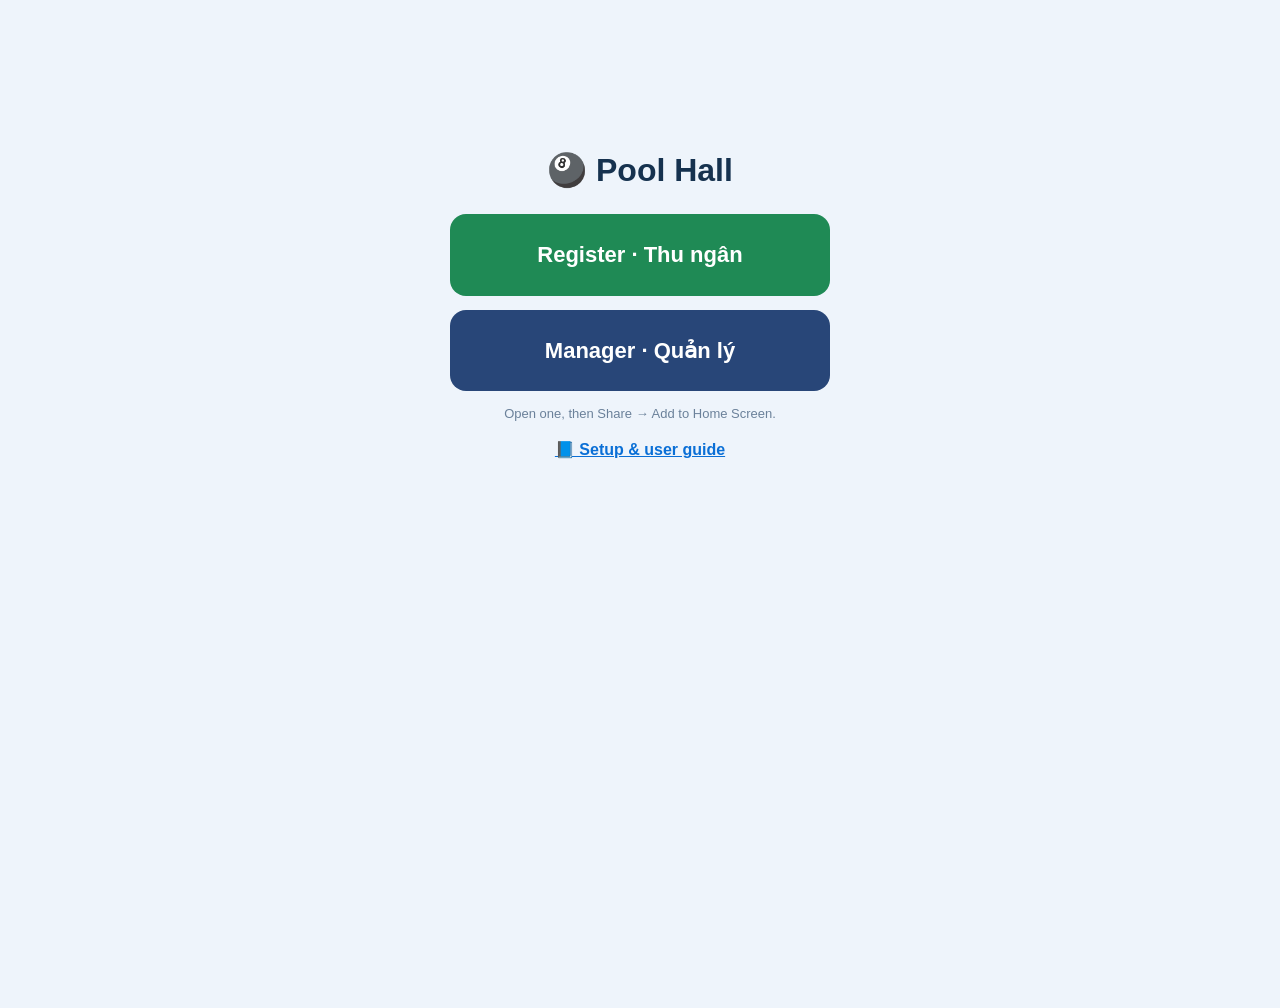
==== index.html @ fe645f4f "Pool hall app: Register + Manager v1 Co-Authored-By: Claude Opus 5.5 <noreply@anthropic.com> Claude-" ====
<!DOCTYPE html><html><head><meta charset="utf-8">
<meta name="viewport" content="width=device-width,initial-scale=1"><title>Pool Hall</title><style>:root{
  --bg:#eef4fb; --surface:#ffffff; --surface2:#f1f6fc; --line:#d6e2f0; --text:#16324f; --muted:#6b819a;
  --blue:#1a8cff; --blue2:#0a6fd6; --felt:#1a8cff; --felt2:#0a6fd6; --green:#16a34a; --amber:#f59e0b; --red:#e5484d;
  --card:#1a8cff; --zelle:#7c3aed; --radius:14px; --safe-b:env(safe-area-inset-bottom,0px); --safe-t:env(safe-area-inset-top,0px);
}
*{box-sizing:border-box;-webkit-tap-highlight-color:transparent}
html,body{margin:0;height:100%;background:var(--bg);color:var(--text);font:16px/1.35 -apple-system,BlinkMacSystemFont,"Segoe UI",Roboto,sans-serif;-webkit-text-size-adjust:100%}
body{overscroll-behavior:none}
button,input,select,textarea{font:inherit;color:inherit}
button{cursor:pointer;border:1px solid var(--line);background:var(--surface);color:var(--text);border-radius:10px;padding:10px 14px;min-height:44px;font-weight:600;touch-action:manipulation}
button:active{transform:scale(.97)}
button:disabled{opacity:.4;pointer-events:none}
button.primary{background:var(--blue);border-color:var(--blue);color:#fff}
button.primary:active{background:var(--blue2)}
button.danger{background:#fff0f0;border-color:#f6c9cb;color:#c62f35}
button.warn{background:#fff6e0;border-color:#f7d891;color:#a15c00}
button.ghost{background:transparent}
button.big{min-height:60px;font-size:20px;border-radius:14px}
button.sel{background:var(--blue);border-color:var(--blue);color:#fff}
input,select,textarea{background:#fff;border:1px solid var(--line);border-radius:10px;padding:10px 12px;min-height:44px;width:100%;outline:none;color:var(--text)}
input:focus,select:focus,textarea:focus{border-color:var(--blue);box-shadow:0 0 0 3px rgba(26,140,255,.15)}
label{display:block;font-size:13px;color:var(--muted);margin:10px 0 4px}
h3{color:var(--text)}
.row{display:flex;gap:8px;align-items:center}
.row.wrap{flex-wrap:wrap}
.grow{flex:1}
.muted{color:var(--muted)}
.small{font-size:13px}
.right{text-align:right}
.num{font-variant-numeric:tabular-nums}
.hidden{display:none!important}
.topbar{position:sticky;top:0;z-index:20;display:flex;align-items:center;gap:8px;padding:calc(8px + var(--safe-t)) 12px 8px;background:linear-gradient(90deg,#1a8cff,#3aa0ff);color:#fff;box-shadow:0 2px 8px rgba(10,111,214,.25)}
.topbar h1{font-size:18px;margin:0;white-space:nowrap;overflow:hidden;text-overflow:ellipsis}
.topbar button{min-height:40px;padding:8px 12px;font-size:14px;background:rgba(255,255,255,.18);border-color:rgba(255,255,255,.35);color:#fff}
.topbar button.ghost{background:#fff;color:var(--blue2)}
.topbar .dot{color:#e6f2ff}
@media (max-width:600px){.topbar{flex-wrap:wrap}.topbar h1{flex-basis:100%;order:-2}.topbar .dot{order:-1;flex-basis:100%}.topbar button{flex:1;padding:8px 6px;font-size:13px}}
.dot{display:inline-flex;align-items:center;gap:6px;font-size:12px;color:var(--muted);white-space:nowrap}
.dot::before{content:"";width:9px;height:9px;border-radius:50%;background:#b8c6d6}
.dot.ok::before{background:#22c55e} .dot.off::before{background:var(--amber)}
.chips{display:flex;gap:6px;overflow-x:auto;padding:10px 12px;scrollbar-width:none}
.chips::-webkit-scrollbar{display:none}
.chip{white-space:nowrap;border-radius:999px;padding:8px 14px;min-height:38px;background:#fff;border:1px solid var(--line);font-size:14px}
.chip.sel{background:var(--blue);border-color:var(--blue);color:#fff}
.section-title{padding:6px 14px 0;font-size:13px;letter-spacing:.06em;text-transform:uppercase;color:var(--muted);font-weight:700}
.grid{display:grid;grid-template-columns:repeat(auto-fill,minmax(150px,1fr));gap:10px;padding:10px 12px 16px}
@media (max-width:480px){.grid{grid-template-columns:repeat(3,1fr);gap:8px;padding:8px}.tcard{min-height:100px;padding:9px}.tcard .tname{font-size:22px}.tcard .ttime{font-size:15px}.tcard .tamt{font-size:13px}.tcard .badge{top:6px;right:6px;font-size:10px}}
.tcard{position:relative;border-radius:var(--radius);padding:12px;min-height:118px;background:#fff;border:2px solid var(--line);text-align:left;display:flex;flex-direction:column;justify-content:space-between;font-weight:400;box-shadow:0 1px 3px rgba(22,50,79,.06)}
.tcard .tname{font-size:28px;font-weight:800;line-height:1}
.tcard .ttype{font-size:12px;color:var(--muted);text-transform:uppercase;letter-spacing:.05em;font-weight:700}
.tcard .ttime{font-size:20px;font-weight:700;font-variant-numeric:tabular-nums}
.tcard .tamt{font-size:15px;font-weight:600;font-variant-numeric:tabular-nums}
.tcard .tfree{color:var(--green);font-size:14px;font-weight:600}
.tcard .badge{position:absolute;top:10px;right:10px;font-size:11px;font-weight:700;padding:3px 7px;border-radius:6px;background:rgba(255,255,255,.9);color:var(--text)}
.tcard.carom .ttype{color:#0e9f8e}
.tcard.busy{background:linear-gradient(160deg,#2b9bff,#1173e0);border-color:#0a6fd6;color:#fff}
.tcard.busy .ttype,.tcard.paused .ttype{color:rgba(255,255,255,.85)}
.tcard.paused{background:linear-gradient(160deg,#ffb938,#f59e0b);border-color:#d98500;color:#fff}
.tcard.over{border-color:var(--red);animation:pulse 1.2s infinite}
@keyframes pulse{50%{box-shadow:0 0 0 5px rgba(229,72,77,.45)}}
.overlay{position:fixed;inset:0;z-index:50;background:rgba(22,50,79,.35);display:flex;justify-content:flex-end}
.panel{width:min(560px,100%);height:100%;background:var(--bg);display:flex;flex-direction:column;box-shadow:-10px 0 30px rgba(22,50,79,.2);animation:slide .18s ease-out}
@keyframes slide{from{transform:translateX(40px);opacity:.6}}
.panel-h{display:flex;align-items:center;gap:8px;padding:calc(10px + var(--safe-t)) 14px 10px;background:#fff;border-bottom:1px solid var(--line)}
.panel-h h2{margin:0;font-size:20px;flex:1}
.panel-b{flex:1;overflow-y:auto;padding:14px;-webkit-overflow-scrolling:touch}
.panel-f{padding:12px 14px calc(12px + var(--safe-b));border-top:1px solid var(--line);background:#fff}
.xbtn{width:44px;padding:0;font-size:22px;background:transparent;border:0}
.bigtime{font-size:44px;font-weight:800;font-variant-numeric:tabular-nums;text-align:center}
.box{background:#fff;border:1px solid var(--line);border-radius:12px;padding:12px;margin:10px 0}
.line{display:flex;justify-content:space-between;gap:10px;padding:6px 0}
.line.total{font-size:24px;font-weight:800;border-top:1px solid var(--line);margin-top:6px;padding-top:10px;color:var(--blue2)}
.tlist{display:flex;flex-direction:column;gap:8px;margin-top:8px}
.trow{display:flex;align-items:center;gap:10px;background:#fff;border:2px solid var(--line);border-left:6px solid var(--blue);border-radius:12px;padding:10px 12px;cursor:pointer}
.trow.paused{border-left-color:var(--amber);background:#fffaf0}
.trow.stopped{border-left-color:#b8c6d6;opacity:.75}
.ilist{background:#fff;border:1px solid var(--line);border-radius:12px;padding:0 12px;margin-top:10px}
.ilist .irow{display:flex;align-items:center;gap:8px;padding:8px 0;border-bottom:1px solid var(--line)}
.ilist .irow:last-child{border-bottom:0}
.qty{display:flex;align-items:center;gap:4px}
.qty button{width:40px;min-height:40px;padding:0;font-size:20px}
.qty span{min-width:26px;text-align:center;font-weight:700}
.btns{display:grid;grid-template-columns:repeat(auto-fill,minmax(120px,1fr));gap:8px}
.igrid{display:grid;grid-template-columns:repeat(auto-fill,minmax(130px,1fr));gap:8px}
.ibtn{position:relative;min-height:74px;display:flex;flex-direction:column;justify-content:center;align-items:flex-start;text-align:left;background:#fff;font-weight:600}
.ibtn.timer{background:#e8f3ff;border-color:#9fcbff}
.ibtn .p{font-weight:400;color:var(--muted);font-size:14px}
.ibtn .c{position:absolute;top:6px;right:8px;background:var(--blue);color:#fff;border-radius:999px;min-width:24px;height:24px;font-size:13px;display:flex;align-items:center;justify-content:center;padding:0 6px}
.seg{display:flex;background:var(--surface2);border:1px solid var(--line);border-radius:12px;padding:4px;gap:4px}
.seg button{flex:1;background:transparent;border:0;min-height:48px}
.seg button.sel{background:var(--blue);color:#fff}
.seg.pay button.sel[data-m=cash]{background:var(--green)}
.seg.pay button.sel[data-m=zelle]{background:var(--zelle)}
.seg.pay button.sel[data-m=split]{background:#56636b}
.toast{position:fixed;left:50%;bottom:calc(96px + var(--safe-b));transform:translateX(-50%);z-index:100;background:#16324f;color:#fff;padding:12px 18px;border-radius:12px;font-weight:600;box-shadow:0 8px 24px rgba(22,50,79,.3);max-width:90vw}
.modal-bg{position:fixed;inset:0;z-index:90;background:rgba(22,50,79,.4);display:flex;align-items:center;justify-content:center;padding:20px}
.modal{background:#fff;border-radius:16px;padding:18px;width:min(440px,100%);max-height:92vh;overflow:auto;box-shadow:0 20px 50px rgba(22,50,79,.3)}
.modal h3{margin:0 0 10px}
table.t{width:100%;border-collapse:collapse;font-size:14px}
table.t th,table.t td{padding:9px 8px;border-bottom:1px solid var(--line);text-align:left}
table.t .right{text-align:right}
table.t th{color:var(--muted);font-weight:700;font-size:12px;text-transform:uppercase;letter-spacing:.04em}
table.t tr.click{cursor:pointer}
table.t tr.click:hover{background:#f5f9ff}
table.t tr.void td{color:var(--muted);text-decoration:line-through}
.tag{display:inline-block;font-size:11px;font-weight:700;padding:2px 7px;border-radius:6px;background:var(--surface2)}
.tag.cash{background:#dcfce7;color:#166534}.tag.card{background:#dbeafe;color:#1e40af}.tag.zelle{background:#ede9fe;color:#5b21b6}.tag.split{background:#e5e7eb}
.tag.void,.tag.cancelled{background:#fee2e2;color:#991b1b}
.empty{padding:40px 20px;text-align:center;color:var(--muted)}
#print{display:none}
@media print{
  body *{visibility:hidden!important}
  #print,#print *{visibility:visible!important}
  #print{display:block!important;position:absolute;left:0;top:0;width:72mm;color:#000;background:#fff;font:12px/1.35 Menlo,Consolas,monospace}
  @page{margin:4mm}
}
.rcpt{font:13px/1.4 Menlo,Consolas,monospace;background:#fff;color:#111;border:1px solid var(--line);border-radius:8px;padding:14px;max-width:340px;margin:0 auto}
.rcpt .c{text-align:center}.rcpt .b{font-weight:700}.rcpt .l{display:flex;justify-content:space-between;gap:8px}
.rcpt hr{border:0;border-top:1px dashed #999;margin:8px 0}
/* Manager: sidebar on wide screens (PC / iPad landscape) */
.mgr{display:block}
@media (min-width:1000px){
  .mgr{display:grid;grid-template-columns:220px 1fr;min-height:calc(100vh - 56px)}
  .mgr #nav{flex-direction:column;align-items:stretch;padding:14px;gap:6px;background:#fff;border-right:1px solid var(--line)}
  .mgr #nav .chip{text-align:left;border-radius:10px;padding:12px 14px;border:0;background:transparent;font-size:15px}
  .mgr #nav .chip.sel{background:#e8f3ff;color:var(--blue2)}
  .mgr #view{padding:10px 24px 60px!important;max-width:1100px!important}
}
.kpis{display:grid;grid-template-columns:repeat(auto-fit,minmax(150px,1fr));gap:10px}
.feed .ev{display:flex;gap:10px;align-items:center;padding:10px 0;border-bottom:1px solid var(--line)}
.bell{position:relative}
.bell .n{position:absolute;top:-6px;right:-6px;background:var(--red);color:#fff;border-radius:999px;font-size:11px;min-width:20px;height:20px;display:flex;align-items:center;justify-content:center;padding:0 5px}
.live{display:grid;grid-template-columns:repeat(auto-fill,minmax(170px,1fr));gap:10px}
/* ---- Table screen (v3) ---- */
.panel.wide{width:min(1060px,100%)}
.tscreen{display:grid;grid-template-columns:1fr;grid-template-areas:'st' 'it' 'bl';gap:14px;align-content:start}
.tscreen .a-st{grid-area:st}.tscreen .a-it{grid-area:it}.tscreen .a-bl{grid-area:bl}
@media (min-width:760px){.tscreen{grid-template-columns:minmax(300px,42%) 1fr;grid-template-areas:'st it' 'bl it';grid-template-rows:auto 1fr}.tscreen .a-bl .billl{margin-top:0}}
.status{border-radius:16px;padding:14px 16px;background:linear-gradient(160deg,#2b9bff,#1173e0);color:#fff}
.status.paused{background:linear-gradient(160deg,#ffb938,#f59e0b)}
.status.none{background:#fff;color:var(--text);border:1px solid var(--line)}
.status .clock{font-size:40px;font-weight:800;font-variant-numeric:tabular-nums;line-height:1.1}
.status .lbl{font-size:14px;opacity:.9}
.billl{background:#fff;border:1px solid var(--line);border-radius:14px;padding:4px 12px;margin-top:12px}
.bl{display:flex;align-items:center;gap:10px;padding:12px 0;border-bottom:1px solid var(--line);cursor:pointer}
.bl:last-child{border-bottom:0}
.bl .ic{width:34px;height:34px;border-radius:10px;display:flex;align-items:center;justify-content:center;background:var(--surface2);flex:none}
.bl.timer .ic{background:#e3f0ff}.bl.timer.p .ic{background:#fff1d6}.bl.timer.s .ic{background:#eef1f4}
.bl .nt{font-size:13px;color:#a15c00}
.isec h4{margin:4px 0 8px;font-size:14px;text-transform:uppercase;letter-spacing:.05em;color:var(--muted)}
.ibig{display:grid;grid-template-columns:repeat(5,1fr);gap:10px;margin-bottom:14px}
@media (max-width:420px){.ibig{gap:6px}}
.ibig button{min-height:84px;font-size:20px;font-weight:800;border-radius:14px;border:2px solid var(--line);background:#fff;display:flex;flex-direction:column;align-items:center;justify-content:center;gap:2px;padding:4px}
.ibig button .s{font-size:12px;font-weight:600;color:var(--muted)}
.ibig button.d{border-color:#9fcbff;background:#f2f8ff}.ibig button.n{border-color:#ffd38a;background:#fffaf0}
.ibig button:active{background:var(--blue);color:#fff}
.cart{background:#fffbeb;border:2px dashed #f7c35c;border-radius:14px;padding:10px 12px}
.cart .cr{display:flex;align-items:center;gap:8px;padding:6px 0}
.bar{display:flex;gap:8px}
.bar button{flex:1;min-height:58px;font-size:17px}
.bar .co{flex:1.6;font-size:19px}
.paybtns{display:grid;grid-template-columns:repeat(3,1fr);gap:10px}
.paybtns button{min-height:96px;font-size:22px;font-weight:800;border-width:3px;display:flex;flex-direction:column;align-items:center;justify-content:center;gap:4px}
.paybtns button[data-m=cash].sel{background:#16a34a;border-color:#16a34a;color:#fff}
.paybtns button[data-m=card].sel{background:#1a8cff;border-color:#1a8cff;color:#fff}
.paybtns button[data-m=zelle].sel{background:#7c3aed;border-color:#7c3aed;color:#fff}

.wrap{max-width:420px;margin:12vh auto;padding:20px;text-align:center} a.big{display:block;margin:14px 0;padding:26px;border-radius:16px;color:#fff;text-decoration:none;font-size:22px;font-weight:800}</style></head>
<body><div class="wrap"><h1>🎱 Pool Hall</h1>
<a class="big" style="background:#1f8a55" href="register.html">Register · Thu ngân</a>
<a class="big" style="background:#284678" href="manager.html">Manager · Quản lý</a>
<p class="muted small">Open one, then Share → Add to Home Screen.</p><p><a href="guide.html" style="color:#0a6fd6;font-weight:600">📘 Setup &amp; user guide</a></p></div></body></html>
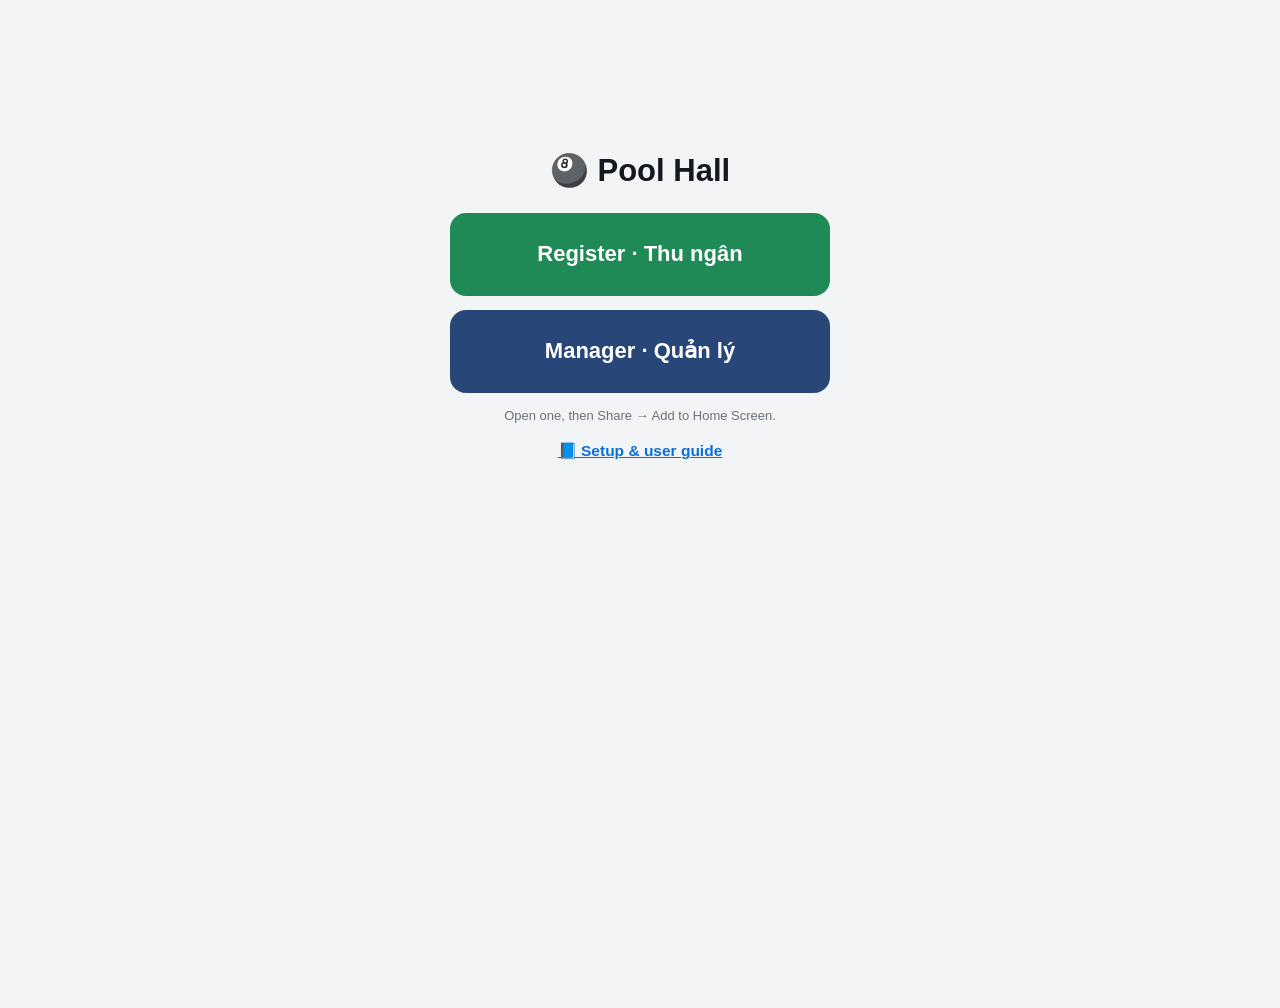
==== commit e86724b4: "Visual redesign: flat style, line icons, Be Vietnam Pro, strict colour rules Co-Authored-By: Claude " ====
--- a/index.html
+++ b/index.html
@@ -1,112 +1,109 @@
 <!DOCTYPE html><html><head><meta charset="utf-8">
-<meta name="viewport" content="width=device-width,initial-scale=1"><title>Pool Hall</title><style>:root{
-  --bg:#eef4fb; --surface:#ffffff; --surface2:#f1f6fc; --line:#d6e2f0; --text:#16324f; --muted:#6b819a;
-  --blue:#1a8cff; --blue2:#0a6fd6; --felt:#1a8cff; --felt2:#0a6fd6; --green:#16a34a; --amber:#f59e0b; --red:#e5484d;
-  --card:#1a8cff; --zelle:#7c3aed; --radius:14px; --safe-b:env(safe-area-inset-bottom,0px); --safe-t:env(safe-area-inset-top,0px);
+<meta name="viewport" content="width=device-width,initial-scale=1"><title>Pool Hall</title><style>/* Pool Hall – flat, calm POS style.
+   Colour rules: blue = playing / primary action, amber = paused, red = problem / destructive, white = free.
+   Green / blue / purple appear only on the three payment buttons. Everything else is neutral grey. */
+:root{
+  --bg:#f3f4f6; --surface:#ffffff; --surface2:#f7f8fa; --line:#e2e5e9; --line2:#cfd4da;
+  --text:#14181f; --muted:#68717d; --faint:#9aa2ad;
+  --blue:#0b63e5; --blue2:#0852c2; --blue-soft:#e8f0fd;
+  --amber:#f2a50c; --amber-soft:#fff5df; --red:#d4322c; --red-soft:#fdecec;
+  --cash:#12805c; --card:#0b63e5; --zelle:#6b46d6;
+  --felt:var(--blue); --felt2:var(--blue2); --green:var(--cash);
+  --radius:10px; --safe-b:env(safe-area-inset-bottom,0px); --safe-t:env(safe-area-inset-top,0px);
+  --font:"Be Vietnam Pro",-apple-system,BlinkMacSystemFont,"Segoe UI",Roboto,sans-serif;
 }
 *{box-sizing:border-box;-webkit-tap-highlight-color:transparent}
-html,body{margin:0;height:100%;background:var(--bg);color:var(--text);font:16px/1.35 -apple-system,BlinkMacSystemFont,"Segoe UI",Roboto,sans-serif;-webkit-text-size-adjust:100%}
+html,body{margin:0;height:100%;background:var(--bg);color:var(--text);font:15.5px/1.4 var(--font);-webkit-text-size-adjust:100%;-webkit-font-smoothing:antialiased}
 body{overscroll-behavior:none}
 button,input,select,textarea{font:inherit;color:inherit}
-button{cursor:pointer;border:1px solid var(--line);background:var(--surface);color:var(--text);border-radius:10px;padding:10px 14px;min-height:44px;font-weight:600;touch-action:manipulation}
-button:active{transform:scale(.97)}
+.icn{display:inline-flex;width:1.15em;height:1.15em;vertical-align:-.2em;flex:none}
+.icn svg{width:100%;height:100%}
+button{cursor:pointer;border:1px solid var(--line2);background:var(--surface);color:var(--text);border-radius:var(--radius);padding:10px 14px;min-height:44px;font-weight:600;touch-action:manipulation;display:inline-flex;align-items:center;justify-content:center;gap:6px;transition:background .12s,border-color .12s}
+button:active{background:var(--surface2)}
 button:disabled{opacity:.4;pointer-events:none}
 button.primary{background:var(--blue);border-color:var(--blue);color:#fff}
 button.primary:active{background:var(--blue2)}
-button.danger{background:#fff0f0;border-color:#f6c9cb;color:#c62f35}
-button.warn{background:#fff6e0;border-color:#f7d891;color:#a15c00}
-button.ghost{background:transparent}
-button.big{min-height:60px;font-size:20px;border-radius:14px}
-button.sel{background:var(--blue);border-color:var(--blue);color:#fff}
-input,select,textarea{background:#fff;border:1px solid var(--line);border-radius:10px;padding:10px 12px;min-height:44px;width:100%;outline:none;color:var(--text)}
-input:focus,select:focus,textarea:focus{border-color:var(--blue);box-shadow:0 0 0 3px rgba(26,140,255,.15)}
-label{display:block;font-size:13px;color:var(--muted);margin:10px 0 4px}
-h3{color:var(--text)}
-.row{display:flex;gap:8px;align-items:center}
-.row.wrap{flex-wrap:wrap}
-.grow{flex:1}
-.muted{color:var(--muted)}
-.small{font-size:13px}
-.right{text-align:right}
-.num{font-variant-numeric:tabular-nums}
-.hidden{display:none!important}
-.topbar{position:sticky;top:0;z-index:20;display:flex;align-items:center;gap:8px;padding:calc(8px + var(--safe-t)) 12px 8px;background:linear-gradient(90deg,#1a8cff,#3aa0ff);color:#fff;box-shadow:0 2px 8px rgba(10,111,214,.25)}
-.topbar h1{font-size:18px;margin:0;white-space:nowrap;overflow:hidden;text-overflow:ellipsis}
-.topbar button{min-height:40px;padding:8px 12px;font-size:14px;background:rgba(255,255,255,.18);border-color:rgba(255,255,255,.35);color:#fff}
-.topbar button.ghost{background:#fff;color:var(--blue2)}
-.topbar .dot{color:#e6f2ff}
-@media (max-width:600px){.topbar{flex-wrap:wrap}.topbar h1{flex-basis:100%;order:-2}.topbar .dot{order:-1;flex-basis:100%}.topbar button{flex:1;padding:8px 6px;font-size:13px}}
+button.danger{background:var(--surface);border-color:#f0c4c2;color:var(--red)}
+button.warn{background:var(--amber-soft);border-color:#f3d48f;color:#8a5a00}
+button.ghost{background:transparent;border-color:transparent;color:var(--muted)}
+button.big{min-height:58px;font-size:18px}
+button.sel{background:var(--text);border-color:var(--text);color:#fff}
+input,select,textarea{background:var(--surface);border:1px solid var(--line2);border-radius:var(--radius);padding:10px 12px;min-height:44px;width:100%;outline:none;color:var(--text)}
+input:focus,select:focus,textarea:focus{border-color:var(--blue);box-shadow:0 0 0 3px rgba(11,99,229,.12)}
+input[type=checkbox]{accent-color:var(--blue)}
+label{display:block;font-size:12.5px;font-weight:600;color:var(--muted);margin:12px 0 5px;letter-spacing:.01em}
+h2,h3{letter-spacing:-.01em}
+.row{display:flex;gap:8px;align-items:center}.row.wrap{flex-wrap:wrap}.grow{flex:1}
+.muted{color:var(--muted)}.small{font-size:13px}.right{text-align:right}.num{font-variant-numeric:tabular-nums}.hidden{display:none!important}
+.topbar{position:sticky;top:0;z-index:20;display:flex;align-items:center;gap:8px;padding:calc(8px + var(--safe-t)) 14px 8px;background:var(--blue);color:#fff}
+.topbar h1{font-size:17px;font-weight:700;margin:0;white-space:nowrap;overflow:hidden;text-overflow:ellipsis}
+.topbar button{min-height:38px;padding:7px 12px;font-size:14px;background:transparent;border-color:rgba(255,255,255,.35);color:#fff}
+.topbar button:active{background:rgba(255,255,255,.12)}
+.topbar button.ghost{border-color:transparent;color:rgba(255,255,255,.85)}
+.topbar .dot{color:rgba(255,255,255,.8)}
+@media (max-width:600px){.topbar{flex-wrap:wrap}.topbar h1{flex-basis:100%;order:-2}.topbar .dot{order:-1;flex-basis:100%}.topbar button{flex:1;padding:7px 6px;font-size:13px}}
 .dot{display:inline-flex;align-items:center;gap:6px;font-size:12px;color:var(--muted);white-space:nowrap}
-.dot::before{content:"";width:9px;height:9px;border-radius:50%;background:#b8c6d6}
-.dot.ok::before{background:#22c55e} .dot.off::before{background:var(--amber)}
-.chips{display:flex;gap:6px;overflow-x:auto;padding:10px 12px;scrollbar-width:none}
+.dot::before{content:"";width:8px;height:8px;border-radius:50%;background:#b8c0ca}
+.dot.ok::before{background:#34c759}.dot.off::before{background:var(--amber)}
+.chips{display:flex;gap:4px;overflow-x:auto;padding:10px 14px 0;scrollbar-width:none}
 .chips::-webkit-scrollbar{display:none}
-.chip{white-space:nowrap;border-radius:999px;padding:8px 14px;min-height:38px;background:#fff;border:1px solid var(--line);font-size:14px}
-.chip.sel{background:var(--blue);border-color:var(--blue);color:#fff}
-.section-title{padding:6px 14px 0;font-size:13px;letter-spacing:.06em;text-transform:uppercase;color:var(--muted);font-weight:700}
-.grid{display:grid;grid-template-columns:repeat(auto-fill,minmax(150px,1fr));gap:10px;padding:10px 12px 16px}
-@media (max-width:480px){.grid{grid-template-columns:repeat(3,1fr);gap:8px;padding:8px}.tcard{min-height:100px;padding:9px}.tcard .tname{font-size:22px}.tcard .ttime{font-size:15px}.tcard .tamt{font-size:13px}.tcard .badge{top:6px;right:6px;font-size:10px}}
-.tcard{position:relative;border-radius:var(--radius);padding:12px;min-height:118px;background:#fff;border:2px solid var(--line);text-align:left;display:flex;flex-direction:column;justify-content:space-between;font-weight:400;box-shadow:0 1px 3px rgba(22,50,79,.06)}
-.tcard .tname{font-size:28px;font-weight:800;line-height:1}
-.tcard .ttype{font-size:12px;color:var(--muted);text-transform:uppercase;letter-spacing:.05em;font-weight:700}
-.tcard .ttime{font-size:20px;font-weight:700;font-variant-numeric:tabular-nums}
-.tcard .tamt{font-size:15px;font-weight:600;font-variant-numeric:tabular-nums}
-.tcard .tfree{color:var(--green);font-size:14px;font-weight:600}
-.tcard .badge{position:absolute;top:10px;right:10px;font-size:11px;font-weight:700;padding:3px 7px;border-radius:6px;background:rgba(255,255,255,.9);color:var(--text)}
-.tcard.carom .ttype{color:#0e9f8e}
-.tcard.busy{background:linear-gradient(160deg,#2b9bff,#1173e0);border-color:#0a6fd6;color:#fff}
-.tcard.busy .ttype,.tcard.paused .ttype{color:rgba(255,255,255,.85)}
-.tcard.paused{background:linear-gradient(160deg,#ffb938,#f59e0b);border-color:#d98500;color:#fff}
-.tcard.over{border-color:var(--red);animation:pulse 1.2s infinite}
-@keyframes pulse{50%{box-shadow:0 0 0 5px rgba(229,72,77,.45)}}
-.overlay{position:fixed;inset:0;z-index:50;background:rgba(22,50,79,.35);display:flex;justify-content:flex-end}
-.panel{width:min(560px,100%);height:100%;background:var(--bg);display:flex;flex-direction:column;box-shadow:-10px 0 30px rgba(22,50,79,.2);animation:slide .18s ease-out}
-@keyframes slide{from{transform:translateX(40px);opacity:.6}}
-.panel-h{display:flex;align-items:center;gap:8px;padding:calc(10px + var(--safe-t)) 14px 10px;background:#fff;border-bottom:1px solid var(--line)}
-.panel-h h2{margin:0;font-size:20px;flex:1}
-.panel-b{flex:1;overflow-y:auto;padding:14px;-webkit-overflow-scrolling:touch}
-.panel-f{padding:12px 14px calc(12px + var(--safe-b));border-top:1px solid var(--line);background:#fff}
-.xbtn{width:44px;padding:0;font-size:22px;background:transparent;border:0}
-.bigtime{font-size:44px;font-weight:800;font-variant-numeric:tabular-nums;text-align:center}
-.box{background:#fff;border:1px solid var(--line);border-radius:12px;padding:12px;margin:10px 0}
+.chip{white-space:nowrap;border-radius:8px;padding:7px 13px;min-height:36px;background:var(--surface);border:1px solid var(--line);font-size:14px;font-weight:600;color:var(--muted)}
+.chip.sel{background:var(--text);border-color:var(--text);color:#fff}
+#chips{gap:0;padding:0 14px;background:var(--surface);border-bottom:1px solid var(--line)}
+#chips .chip{border:0;border-bottom:2px solid transparent;border-radius:0;background:transparent;min-height:46px;padding:0 14px}
+#chips .chip.sel{color:var(--blue);border-bottom-color:var(--blue);background:transparent}
+.section-title{padding:16px 16px 0;font-size:12px;font-weight:700;letter-spacing:.08em;text-transform:uppercase;color:var(--muted)}
+.grid{display:grid;grid-template-columns:repeat(auto-fill,minmax(148px,1fr));gap:10px;padding:10px 14px 6px}
+@media (max-width:480px){.grid{grid-template-columns:repeat(3,1fr);gap:8px;padding:8px 10px}.tcard{min-height:100px;padding:9px}.tcard .tname{font-size:26px}.tcard .ttime{font-size:15px}.tcard .tamt{font-size:13px}.tcard .badge{top:7px;right:7px;font-size:10.5px}}
+.tcard{position:relative;border-radius:12px;padding:12px;min-height:116px;background:var(--surface);border:1px solid var(--line);text-align:left;display:flex;flex-direction:column;align-items:stretch;justify-content:space-between;font-weight:400}
+.tcard .tname{font-size:32px;font-weight:700;line-height:1;letter-spacing:-.02em}
+.tcard .ttype{font-size:11.5px;color:var(--muted);text-transform:uppercase;letter-spacing:.06em;font-weight:600;margin-bottom:2px}
+.tcard .ttime{font-size:20px;font-weight:600;font-variant-numeric:tabular-nums}
+.tcard .tamt{font-size:14.5px;font-weight:600;font-variant-numeric:tabular-nums;opacity:.9}
+.tcard .tfree{color:var(--faint);font-size:13px;font-weight:500}
+.tcard .badge{position:absolute;top:10px;right:10px;font-size:11.5px;font-weight:600;padding:2px 7px;border-radius:6px;background:rgba(255,255,255,.22);display:inline-flex;gap:3px;align-items:center}
+.tcard.busy{background:var(--blue);border-color:var(--blue);color:#fff}
+.tcard.paused{background:var(--amber);border-color:var(--amber);color:#2b1d00}
+.tcard.busy .ttype,.tcard.paused .ttype{color:inherit;opacity:.75}
+.tcard.paused .badge{background:rgba(0,0,0,.08)}
+.tcard.over{box-shadow:0 0 0 3px var(--red)}
+.overlay{position:fixed;inset:0;z-index:50;background:rgba(20,24,31,.32);display:flex;justify-content:flex-end}
+.panel{width:min(560px,100%);height:100%;background:var(--surface);display:flex;flex-direction:column;box-shadow:-8px 0 24px rgba(20,24,31,.12);animation:slide .16s ease-out}
+@keyframes slide{from{transform:translateX(30px);opacity:.7}}
+.panel-h{display:flex;align-items:center;gap:8px;padding:calc(10px + var(--safe-t)) 14px 10px 16px;background:var(--surface);border-bottom:1px solid var(--line)}
+.panel-h h2{margin:0;font-size:19px;font-weight:700;flex:1}
+.panel-b{flex:1;overflow-y:auto;padding:16px;-webkit-overflow-scrolling:touch}
+.panel-f{padding:12px 16px calc(12px + var(--safe-b));border-top:1px solid var(--line);background:var(--surface)}
+.xbtn{width:44px;padding:0;background:transparent;border:0;color:var(--muted)}
+.xbtn .icn{width:22px;height:22px}
+.bigtime{font-size:44px;font-weight:700;font-variant-numeric:tabular-nums;text-align:center}
+.box{background:var(--surface);border:1px solid var(--line);border-radius:12px;padding:12px 14px;margin:10px 0}
 .line{display:flex;justify-content:space-between;gap:10px;padding:6px 0}
-.line.total{font-size:24px;font-weight:800;border-top:1px solid var(--line);margin-top:6px;padding-top:10px;color:var(--blue2)}
+.line.total{font-size:22px;font-weight:700;border-top:1px solid var(--line);margin-top:6px;padding-top:10px}
+.modal-bg{position:fixed;inset:0;z-index:90;background:rgba(20,24,31,.4);display:flex;align-items:center;justify-content:center;padding:20px}
+.modal{background:var(--surface);border-radius:14px;padding:20px;width:min(440px,100%);max-height:92vh;overflow:auto;box-shadow:0 18px 48px rgba(20,24,31,.22)}
+.modal h3{margin:0 0 12px;font-size:18px;display:flex;align-items:center;gap:8px}
+.toast{position:fixed;left:50%;bottom:calc(96px + var(--safe-b));transform:translateX(-50%);z-index:100;background:var(--text);color:#fff;padding:11px 16px;border-radius:10px;font-weight:600;font-size:14.5px;box-shadow:0 8px 24px rgba(20,24,31,.25);max-width:90vw}
 .tlist{display:flex;flex-direction:column;gap:8px;margin-top:8px}
-.trow{display:flex;align-items:center;gap:10px;background:#fff;border:2px solid var(--line);border-left:6px solid var(--blue);border-radius:12px;padding:10px 12px;cursor:pointer}
-.trow.paused{border-left-color:var(--amber);background:#fffaf0}
-.trow.stopped{border-left-color:#b8c6d6;opacity:.75}
-.ilist{background:#fff;border:1px solid var(--line);border-radius:12px;padding:0 12px;margin-top:10px}
-.ilist .irow{display:flex;align-items:center;gap:8px;padding:8px 0;border-bottom:1px solid var(--line)}
-.ilist .irow:last-child{border-bottom:0}
+.trow{display:flex;align-items:center;gap:10px;background:var(--surface);border:1px solid var(--line);border-radius:10px;padding:10px 12px;cursor:pointer}
+.ilist{border-top:1px solid var(--line);margin-top:10px}
+.ilist .irow{display:flex;align-items:center;gap:8px;padding:10px 0;border-bottom:1px solid var(--line)}
 .qty{display:flex;align-items:center;gap:4px}
 .qty button{width:40px;min-height:40px;padding:0;font-size:20px}
 .qty span{min-width:26px;text-align:center;font-weight:700}
 .btns{display:grid;grid-template-columns:repeat(auto-fill,minmax(120px,1fr));gap:8px}
-.igrid{display:grid;grid-template-columns:repeat(auto-fill,minmax(130px,1fr));gap:8px}
-.ibtn{position:relative;min-height:74px;display:flex;flex-direction:column;justify-content:center;align-items:flex-start;text-align:left;background:#fff;font-weight:600}
-.ibtn.timer{background:#e8f3ff;border-color:#9fcbff}
-.ibtn .p{font-weight:400;color:var(--muted);font-size:14px}
-.ibtn .c{position:absolute;top:6px;right:8px;background:var(--blue);color:#fff;border-radius:999px;min-width:24px;height:24px;font-size:13px;display:flex;align-items:center;justify-content:center;padding:0 6px}
-.seg{display:flex;background:var(--surface2);border:1px solid var(--line);border-radius:12px;padding:4px;gap:4px}
-.seg button{flex:1;background:transparent;border:0;min-height:48px}
-.seg button.sel{background:var(--blue);color:#fff}
-.seg.pay button.sel[data-m=cash]{background:var(--green)}
-.seg.pay button.sel[data-m=zelle]{background:var(--zelle)}
-.seg.pay button.sel[data-m=split]{background:#56636b}
-.toast{position:fixed;left:50%;bottom:calc(96px + var(--safe-b));transform:translateX(-50%);z-index:100;background:#16324f;color:#fff;padding:12px 18px;border-radius:12px;font-weight:600;box-shadow:0 8px 24px rgba(22,50,79,.3);max-width:90vw}
-.modal-bg{position:fixed;inset:0;z-index:90;background:rgba(22,50,79,.4);display:flex;align-items:center;justify-content:center;padding:20px}
-.modal{background:#fff;border-radius:16px;padding:18px;width:min(440px,100%);max-height:92vh;overflow:auto;box-shadow:0 20px 50px rgba(22,50,79,.3)}
-.modal h3{margin:0 0 10px}
+.seg{display:flex;background:var(--surface2);border:1px solid var(--line);border-radius:10px;padding:3px;gap:3px}
+.seg button{flex:1;background:transparent;border:0;min-height:44px;color:var(--muted)}
+.seg button.sel{background:var(--surface);color:var(--text);box-shadow:0 1px 2px rgba(20,24,31,.14)}
 table.t{width:100%;border-collapse:collapse;font-size:14px}
-table.t th,table.t td{padding:9px 8px;border-bottom:1px solid var(--line);text-align:left}
+table.t th,table.t td{padding:10px 8px;border-bottom:1px solid var(--line);text-align:left}
 table.t .right{text-align:right}
-table.t th{color:var(--muted);font-weight:700;font-size:12px;text-transform:uppercase;letter-spacing:.04em}
-table.t tr.click{cursor:pointer}
-table.t tr.click:hover{background:#f5f9ff}
-table.t tr.void td{color:var(--muted);text-decoration:line-through}
-.tag{display:inline-block;font-size:11px;font-weight:700;padding:2px 7px;border-radius:6px;background:var(--surface2)}
-.tag.cash{background:#dcfce7;color:#166534}.tag.card{background:#dbeafe;color:#1e40af}.tag.zelle{background:#ede9fe;color:#5b21b6}.tag.split{background:#e5e7eb}
-.tag.void,.tag.cancelled{background:#fee2e2;color:#991b1b}
+table.t th{color:var(--muted);font-weight:600;font-size:11.5px;text-transform:uppercase;letter-spacing:.05em}
+table.t tr.click{cursor:pointer}table.t tr.click:hover{background:var(--surface2)}
+table.t tr.void td{color:var(--faint);text-decoration:line-through}
+.tag{display:inline-flex;align-items:center;gap:4px;font-size:12px;font-weight:600;padding:2px 8px;border-radius:6px;background:var(--surface2);color:var(--muted)}
+.tag.cash{color:var(--cash);background:#e9f6f1}.tag.card{color:var(--card);background:var(--blue-soft)}.tag.zelle{color:var(--zelle);background:#f0ecfc}.tag.split{color:var(--text)}
+.tag.void,.tag.cancelled{color:var(--red);background:var(--red-soft)}
 .empty{padding:40px 20px;text-align:center;color:var(--muted)}
 #print{display:none}
 @media print{
@@ -115,56 +112,72 @@
   #print{display:block!important;position:absolute;left:0;top:0;width:72mm;color:#000;background:#fff;font:12px/1.35 Menlo,Consolas,monospace}
   @page{margin:4mm}
 }
-.rcpt{font:13px/1.4 Menlo,Consolas,monospace;background:#fff;color:#111;border:1px solid var(--line);border-radius:8px;padding:14px;max-width:340px;margin:0 auto}
+.rcpt{font:13px/1.45 Menlo,Consolas,monospace;background:#fff;color:#111;border:1px solid var(--line);border-radius:8px;padding:14px;max-width:340px;margin:0 auto}
 .rcpt .c{text-align:center}.rcpt .b{font-weight:700}.rcpt .l{display:flex;justify-content:space-between;gap:8px}
 .rcpt hr{border:0;border-top:1px dashed #999;margin:8px 0}
-/* Manager: sidebar on wide screens (PC / iPad landscape) */
 .mgr{display:block}
+#nav{background:var(--surface);border-bottom:1px solid var(--line);padding-bottom:10px}
 @media (min-width:1000px){
-  .mgr{display:grid;grid-template-columns:220px 1fr;min-height:calc(100vh - 56px)}
-  .mgr #nav{flex-direction:column;align-items:stretch;padding:14px;gap:6px;background:#fff;border-right:1px solid var(--line)}
-  .mgr #nav .chip{text-align:left;border-radius:10px;padding:12px 14px;border:0;background:transparent;font-size:15px}
-  .mgr #nav .chip.sel{background:#e8f3ff;color:var(--blue2)}
-  .mgr #view{padding:10px 24px 60px!important;max-width:1100px!important}
+  .mgr{display:grid;grid-template-columns:220px 1fr;min-height:calc(100vh - 54px)}
+  .mgr #nav{flex-direction:column;align-items:stretch;padding:12px;gap:2px;background:var(--surface);border-right:1px solid var(--line);border-bottom:0}
+  .mgr #nav .chip{text-align:left;justify-content:flex-start;border-radius:8px;padding:11px 12px;border:0;background:transparent;font-size:14.5px;min-height:auto;color:var(--muted)}
+  .mgr #nav .chip.sel{background:var(--blue-soft);color:var(--blue)}
+  .mgr #view{padding:10px 28px 60px!important;max-width:1100px!important}
 }
 .kpis{display:grid;grid-template-columns:repeat(auto-fit,minmax(150px,1fr));gap:10px}
-.feed .ev{display:flex;gap:10px;align-items:center;padding:10px 0;border-bottom:1px solid var(--line)}
+.feed .ev{display:flex;gap:10px;align-items:center;padding:11px 0;border-bottom:1px solid var(--line)}
 .bell{position:relative}
-.bell .n{position:absolute;top:-6px;right:-6px;background:var(--red);color:#fff;border-radius:999px;font-size:11px;min-width:20px;height:20px;display:flex;align-items:center;justify-content:center;padding:0 5px}
+.bell .n{position:absolute;top:-6px;right:-6px;background:var(--red);color:#fff;border-radius:999px;font-size:11px;min-width:19px;height:19px;display:flex;align-items:center;justify-content:center;padding:0 5px}
 .live{display:grid;grid-template-columns:repeat(auto-fill,minmax(170px,1fr));gap:10px}
-/* ---- Table screen (v3) ---- */
 .panel.wide{width:min(1060px,100%)}
-.tscreen{display:grid;grid-template-columns:1fr;grid-template-areas:'st' 'it' 'bl';gap:14px;align-content:start}
+.tscreen{display:grid;grid-template-columns:1fr;grid-template-areas:'st' 'it' 'bl';gap:16px;align-content:start}
 .tscreen .a-st{grid-area:st}.tscreen .a-it{grid-area:it}.tscreen .a-bl{grid-area:bl}
-@media (min-width:760px){.tscreen{grid-template-columns:minmax(300px,42%) 1fr;grid-template-areas:'st it' 'bl it';grid-template-rows:auto 1fr}.tscreen .a-bl .billl{margin-top:0}}
-.status{border-radius:16px;padding:14px 16px;background:linear-gradient(160deg,#2b9bff,#1173e0);color:#fff}
-.status.paused{background:linear-gradient(160deg,#ffb938,#f59e0b)}
-.status.none{background:#fff;color:var(--text);border:1px solid var(--line)}
-.status .clock{font-size:40px;font-weight:800;font-variant-numeric:tabular-nums;line-height:1.1}
-.status .lbl{font-size:14px;opacity:.9}
-.billl{background:#fff;border:1px solid var(--line);border-radius:14px;padding:4px 12px;margin-top:12px}
-.bl{display:flex;align-items:center;gap:10px;padding:12px 0;border-bottom:1px solid var(--line);cursor:pointer}
-.bl:last-child{border-bottom:0}
-.bl .ic{width:34px;height:34px;border-radius:10px;display:flex;align-items:center;justify-content:center;background:var(--surface2);flex:none}
-.bl.timer .ic{background:#e3f0ff}.bl.timer.p .ic{background:#fff1d6}.bl.timer.s .ic{background:#eef1f4}
-.bl .nt{font-size:13px;color:#a15c00}
-.isec h4{margin:4px 0 8px;font-size:14px;text-transform:uppercase;letter-spacing:.05em;color:var(--muted)}
-.ibig{display:grid;grid-template-columns:repeat(5,1fr);gap:10px;margin-bottom:14px}
+@media (min-width:760px){.tscreen{grid-template-columns:minmax(300px,42%) 1fr;grid-template-areas:'st it' 'bl it';grid-template-rows:auto 1fr;column-gap:24px}}
+.status{border-radius:12px;padding:14px 16px;background:var(--blue);color:#fff}
+.status.paused{background:var(--amber);color:#2b1d00}
+.status.none{background:var(--surface2);color:var(--text);border:1px solid var(--line)}
+.status .clock{font-size:42px;font-weight:700;font-variant-numeric:tabular-nums;line-height:1.1;letter-spacing:-.01em}
+.status .lbl{font-size:13.5px;opacity:.85}
+.status.tap{cursor:pointer}.status.tap:active{filter:brightness(.95)}
+.billl{border-top:1px solid var(--line)}
+.bl{display:flex;align-items:center;gap:12px;padding:13px 2px;border-bottom:1px solid var(--line);cursor:pointer}
+.bl:active{background:var(--surface2)}
+.bl .ic{width:22px;display:flex;justify-content:center;color:var(--faint);flex:none}
+.bl .ic .icn{width:20px;height:20px}
+.bl.timer .ic{color:var(--blue)}.bl.timer.p .ic{color:var(--amber)}.bl.timer.s .ic{color:var(--faint)}
+.bl .nt{font-size:13px;color:var(--muted)}
+.isec h4{margin:2px 0 8px;font-size:12px;font-weight:700;text-transform:uppercase;letter-spacing:.08em;color:var(--muted)}
+.ibig{display:grid;grid-template-columns:repeat(5,1fr);gap:8px;margin-bottom:16px}
 @media (max-width:420px){.ibig{gap:6px}}
-.ibig button{min-height:84px;font-size:20px;font-weight:800;border-radius:14px;border:2px solid var(--line);background:#fff;display:flex;flex-direction:column;align-items:center;justify-content:center;gap:2px;padding:4px}
-.ibig button .s{font-size:12px;font-weight:600;color:var(--muted)}
-.ibig button.d{border-color:#9fcbff;background:#f2f8ff}.ibig button.n{border-color:#ffd38a;background:#fffaf0}
-.ibig button:active{background:var(--blue);color:#fff}
-.cart{background:#fffbeb;border:2px dashed #f7c35c;border-radius:14px;padding:10px 12px}
+.ibig button{min-height:80px;font-size:22px;font-weight:700;border-radius:10px;border:1px solid var(--line2);background:var(--surface);display:flex;flex-direction:column;align-items:center;justify-content:center;gap:0;padding:4px;letter-spacing:-.01em}
+.ibig button .s{font-size:12px;font-weight:500;color:var(--muted);letter-spacing:0}
+.ibig button:active{background:var(--text);border-color:var(--text);color:#fff}
+.ibig button:active .s{color:rgba(255,255,255,.7)}
+.cart{background:var(--amber-soft);border:1px solid #f3d48f;border-radius:10px;padding:10px 12px;margin-bottom:16px}
 .cart .cr{display:flex;align-items:center;gap:8px;padding:6px 0}
+.addtimer{width:100%;min-height:58px;font-size:16.5px;border:1px solid var(--line2);background:var(--surface);color:var(--blue);margin-bottom:16px}
 .bar{display:flex;gap:8px}
-.bar button{flex:1;min-height:58px;font-size:17px}
-.bar .co{flex:1.6;font-size:19px}
+.bar button{flex:1;min-height:56px;font-size:16px}
+.bar .co{flex:1.6;font-size:18px}
 .paybtns{display:grid;grid-template-columns:repeat(3,1fr);gap:10px}
-.paybtns button{min-height:96px;font-size:22px;font-weight:800;border-width:3px;display:flex;flex-direction:column;align-items:center;justify-content:center;gap:4px}
-.paybtns button[data-m=cash].sel{background:#16a34a;border-color:#16a34a;color:#fff}
-.paybtns button[data-m=card].sel{background:#1a8cff;border-color:#1a8cff;color:#fff}
-.paybtns button[data-m=zelle].sel{background:#7c3aed;border-color:#7c3aed;color:#fff}
+.paybtns button{min-height:92px;font-size:19px;font-weight:700;border-width:2px;display:flex;flex-direction:column;align-items:center;justify-content:center;gap:6px}
+.paybtns button .icn{width:30px;height:30px}
+.paybtns button[data-m=cash]{color:var(--cash)}.paybtns button[data-m=card]{color:var(--card)}.paybtns button[data-m=zelle]{color:var(--zelle)}
+.paybtns button[data-m=cash].sel{background:var(--cash);border-color:var(--cash);color:#fff}
+.paybtns button[data-m=card].sel{background:var(--card);border-color:var(--card);color:#fff}
+.paybtns button[data-m=zelle].sel{background:var(--zelle);border-color:var(--zelle);color:#fff}
+.wheel{position:relative;display:flex;justify-content:center;gap:0;height:200px;background:var(--surface);border:1px solid var(--line);border-radius:12px;overflow:hidden;user-select:none;-webkit-user-select:none}
+.wheel .wcol{height:200px;overflow-y:scroll;scroll-snap-type:y mandatory;scrollbar-width:none;width:64px;-webkit-overflow-scrolling:touch;position:relative;z-index:2;overscroll-behavior:contain}
+.wheel .wcol::-webkit-scrollbar{display:none}
+.wheel .wi{height:40px;line-height:40px;text-align:center;font-size:23px;font-weight:500;scroll-snap-align:center;color:#3a4350;font-variant-numeric:tabular-nums;transform-origin:center;will-change:transform,opacity}
+.wheel .wi.on{color:#000;font-weight:600}
+.wheel .whl{position:absolute;left:8px;right:8px;top:80px;height:40px;background:rgba(118,118,128,.12);border-radius:9px;z-index:1}
+.wheel::before,.wheel::after{content:"";position:absolute;left:0;right:0;height:70px;z-index:3;pointer-events:none}
+.wheel::before{top:0;background:linear-gradient(#fff,rgba(255,255,255,0))}.wheel::after{bottom:0;background:linear-gradient(rgba(255,255,255,0),#fff)}
+.tp-native{font-size:24px;text-align:center;min-height:56px;font-weight:600}
+.tedit2{display:grid;grid-template-columns:1fr;gap:14px}
+@media (min-width:700px){.tedit2{grid-template-columns:1fr 1fr}}
+.installbar{position:fixed;left:10px;right:10px;bottom:calc(10px + var(--safe-b));z-index:40;background:var(--text);color:#fff;border-radius:12px;padding:12px 14px;display:flex;gap:10px;align-items:center;box-shadow:0 8px 24px rgba(20,24,31,.25)}
 
 .wrap{max-width:420px;margin:12vh auto;padding:20px;text-align:center} a.big{display:block;margin:14px 0;padding:26px;border-radius:16px;color:#fff;text-decoration:none;font-size:22px;font-weight:800}</style></head>
 <body><div class="wrap"><h1>🎱 Pool Hall</h1>
